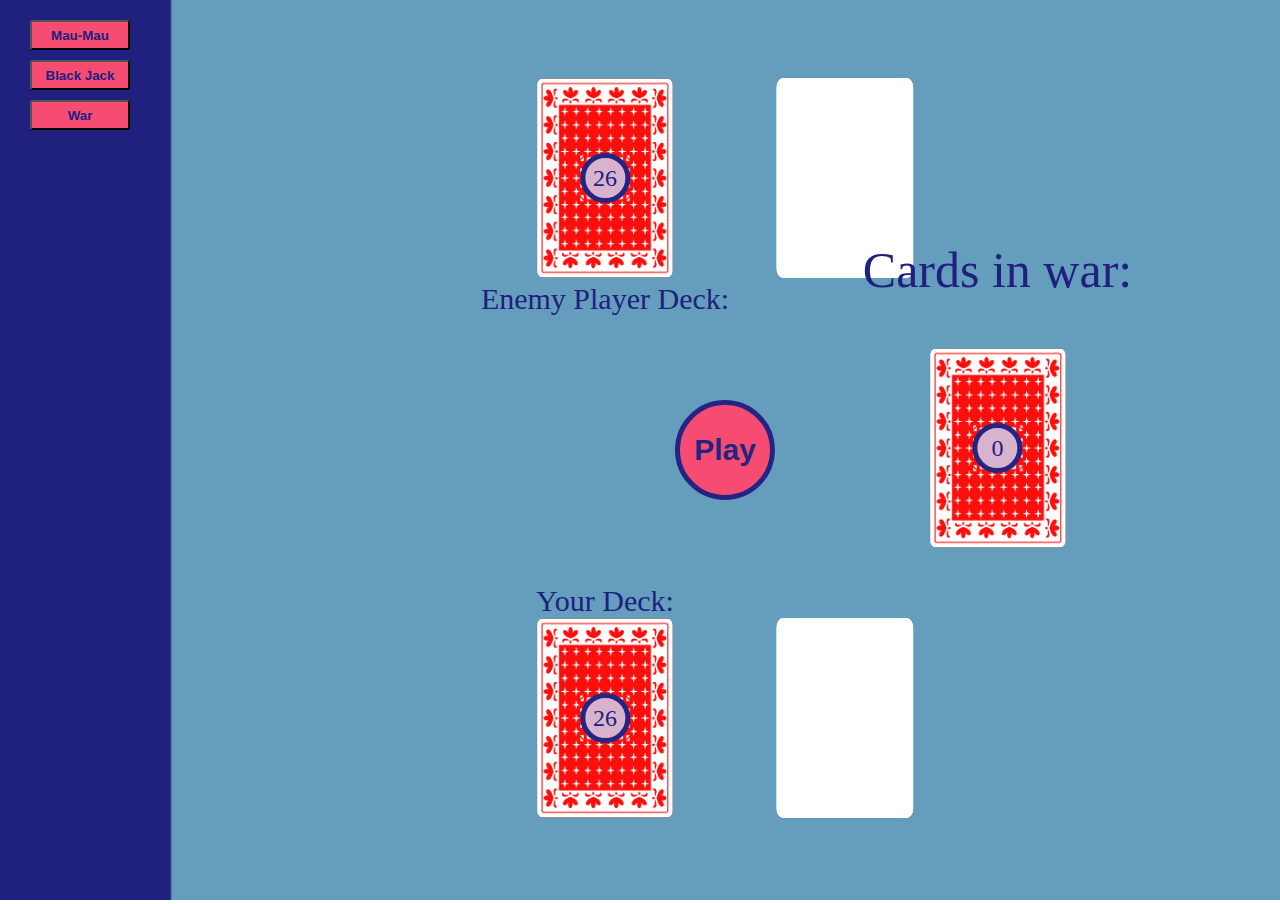
==== index.html @ bb421bff "first commit" ====
<!DOCTYPE html>
<head>
    <meta charset="utf-8">
    <meta  name="viewport" content="width=device-width, initial-scale=1.0">
    <meta http-equiv="X-UA-Compatible" content="ie=edge">
    <title>Kartenspiele</title>
    <link href="stylesheet.css" rel="stylesheet">
    <script src="jquery.js"></script>
    <script src='menu.js' type="module"></script>
</head>
<body>
    <div id="page">
        <div id="sidebar">
            <button id="mau-mau" >Mau-Mau</button><br />
            <button id="blackJack">Black Jack</button><br />
            <button id="war">War</button>
        </div>
        <div id="content">
            <object type="text/html" data="war.html"></object>
        </div>  
    </div>
</body>
---- stylesheet.css ----
body{
    width: 100%;
    height: 100%;
    margin:0;
}

ul{
    margin:0px;
    padding-left: 30px;
    padding-top: 10px;
}

button{
    width: 100px;
    margin: 5px 20px;
    height: 30px;
    color: #20207F;
    border-radius: 5%;
    background-color: #F64C72;
    font-weight: bold;
}

object{
    width: 100%;
    height: 100%;
}

#mau-mau{
    margin-top: 20px;
}

#sidebar{
    height: 100vh;
    width: 160px;
    position: fixed;
    z-index: 1;
    background-color: #20207F;
    overflow-x: hidden;
    padding-left: 10px;
}

#sidebar button:hover {
    background-color: #FF6A90;
  }

#content{
    height: 100vh;
    background-color: #659DBD;
    background-image: linear-gradient(to right, #20207F , #659DBD 0.2%);
    margin:0;
    margin-left: 170px;
    top:0;
    padding: 0px 10px;
}
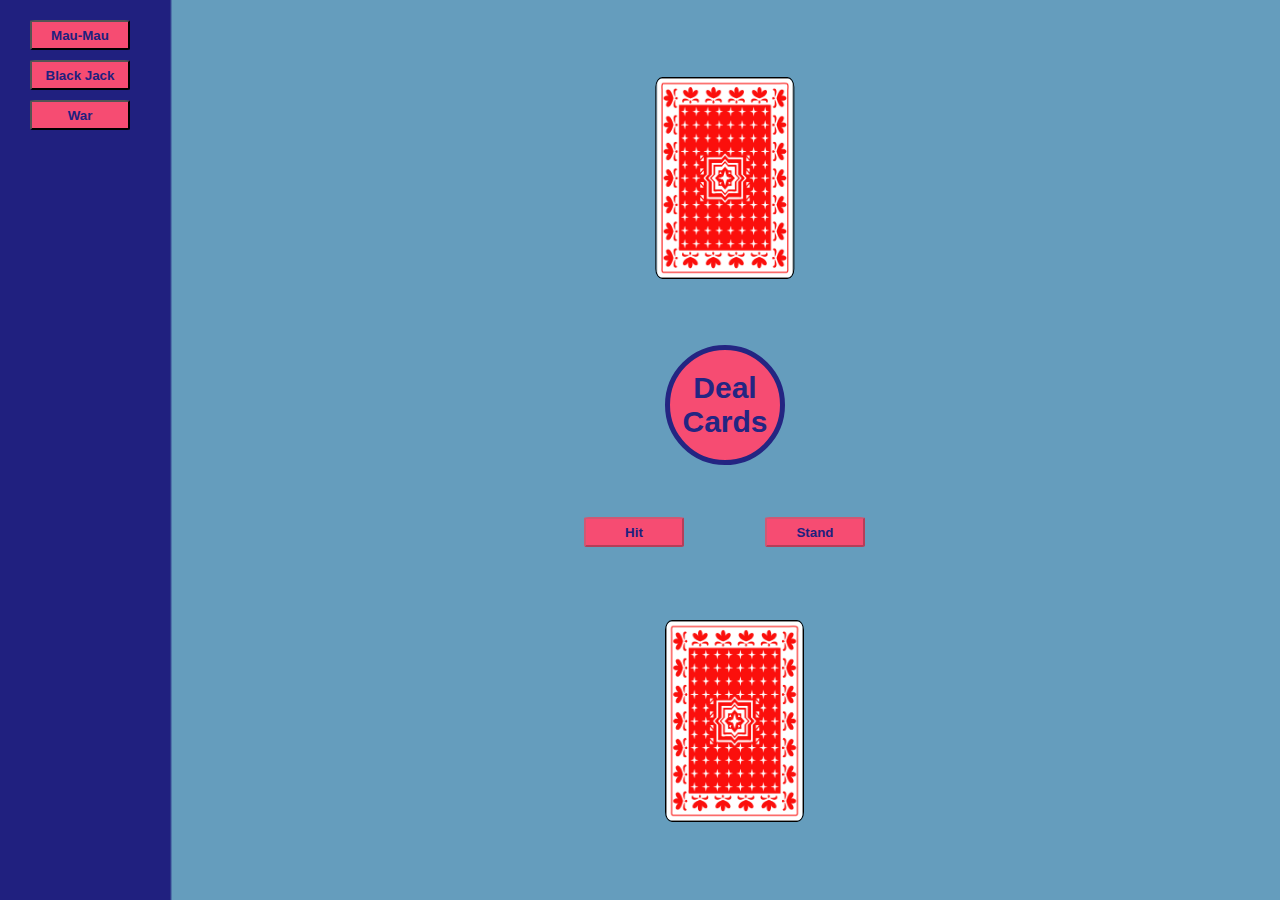
==== commit d4e79b0d: "changes" ====
--- a/index.html
+++ b/index.html
@@ -16,7 +16,7 @@
             <button id="war">War</button>
         </div>
         <div id="content">
-            <object type="text/html" data="war.html"></object>
+            <object type="text/html" data="blackJack.html"></object>
         </div>  
     </div>
 </body>